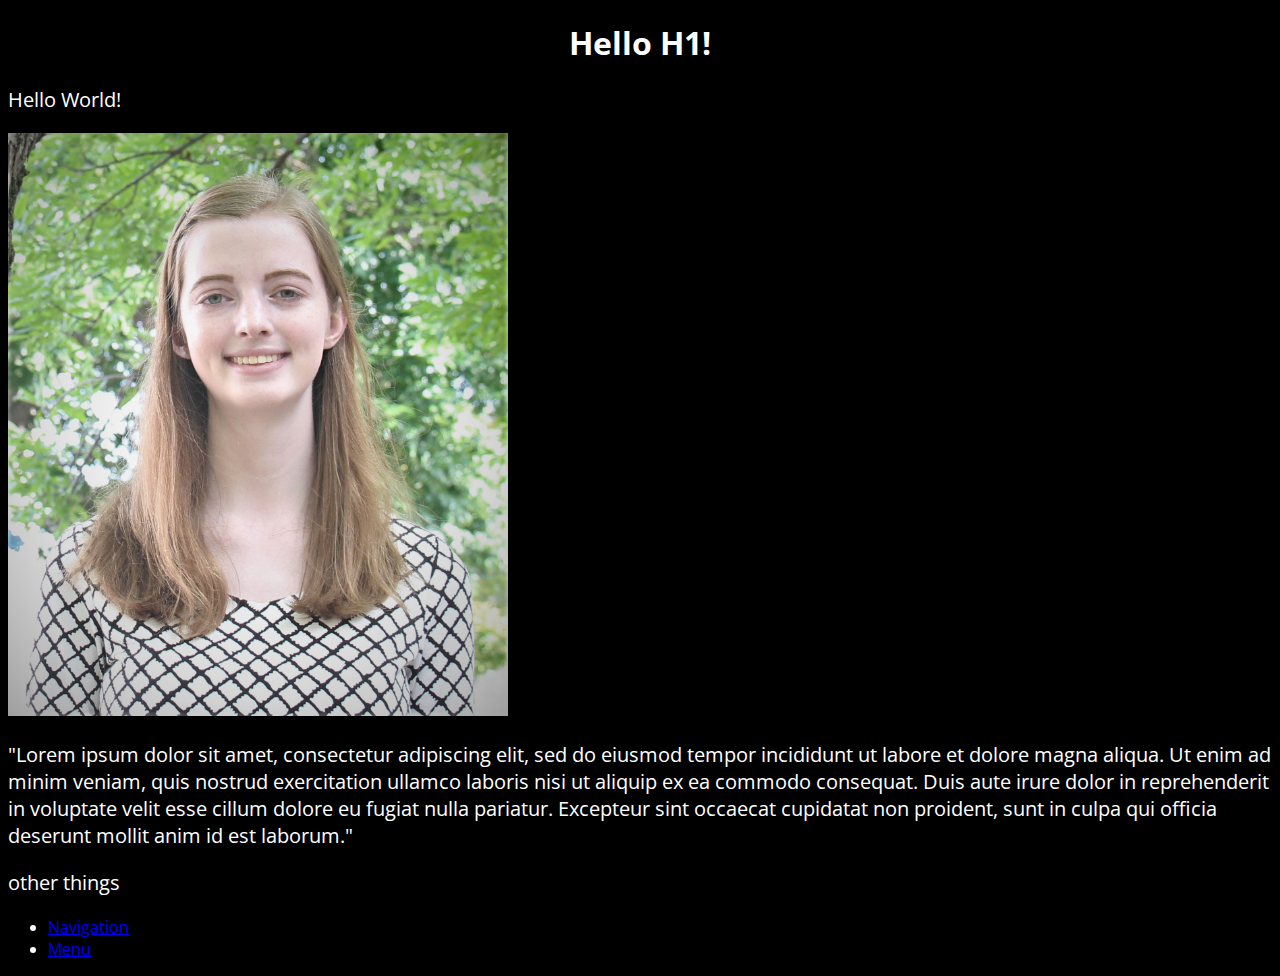
==== index.html @ 7ed91308 "positioning" ====
<!DOCTYPE html>
<html>
    <head>
        <title>Example</title>
        <link rel="stylesheet" href="main.css">
    </head>
    <body>
        <h1>Hello H1!</h1>
        <p>Hello World!</p>

        <div>
        <img src="headshot.jpg" alt="Headshot" style="width: 500px;">

        <p>"Lorem ipsum dolor sit amet, consectetur adipiscing elit, sed do eiusmod tempor incididunt ut labore et dolore magna aliqua. Ut enim ad minim veniam, quis nostrud exercitation ullamco laboris nisi ut aliquip ex ea commodo consequat. Duis aute irure dolor in reprehenderit in voluptate velit esse cillum dolore eu fugiat nulla pariatur. Excepteur sint occaecat cupidatat non proident, sunt in culpa qui officia deserunt mollit anim id est laborum."</p>

        </div>
        <p> other things </p>

        

        <nav>
            <ul>
                <li><a href="#">Navigation</a></li>
                <li><a href="#">Menu</a></li>
                
            </ul>
        </nav>

    </body>
</html>
---- main.css ----
@import url('https://fonts.googleapis.com/css?family=Open+Sans');
body{
	background-color: black;
	font-family: 'Open Sans', sans-serif;
	color: white;
}

h1 {
	color: white;
	font-family: 'Open Sans', sans-serif;
	text-align: center;
}

p {
	color: white;
	font-family: 'Open Sans', sans-serif;
	font-size: 20px;
}
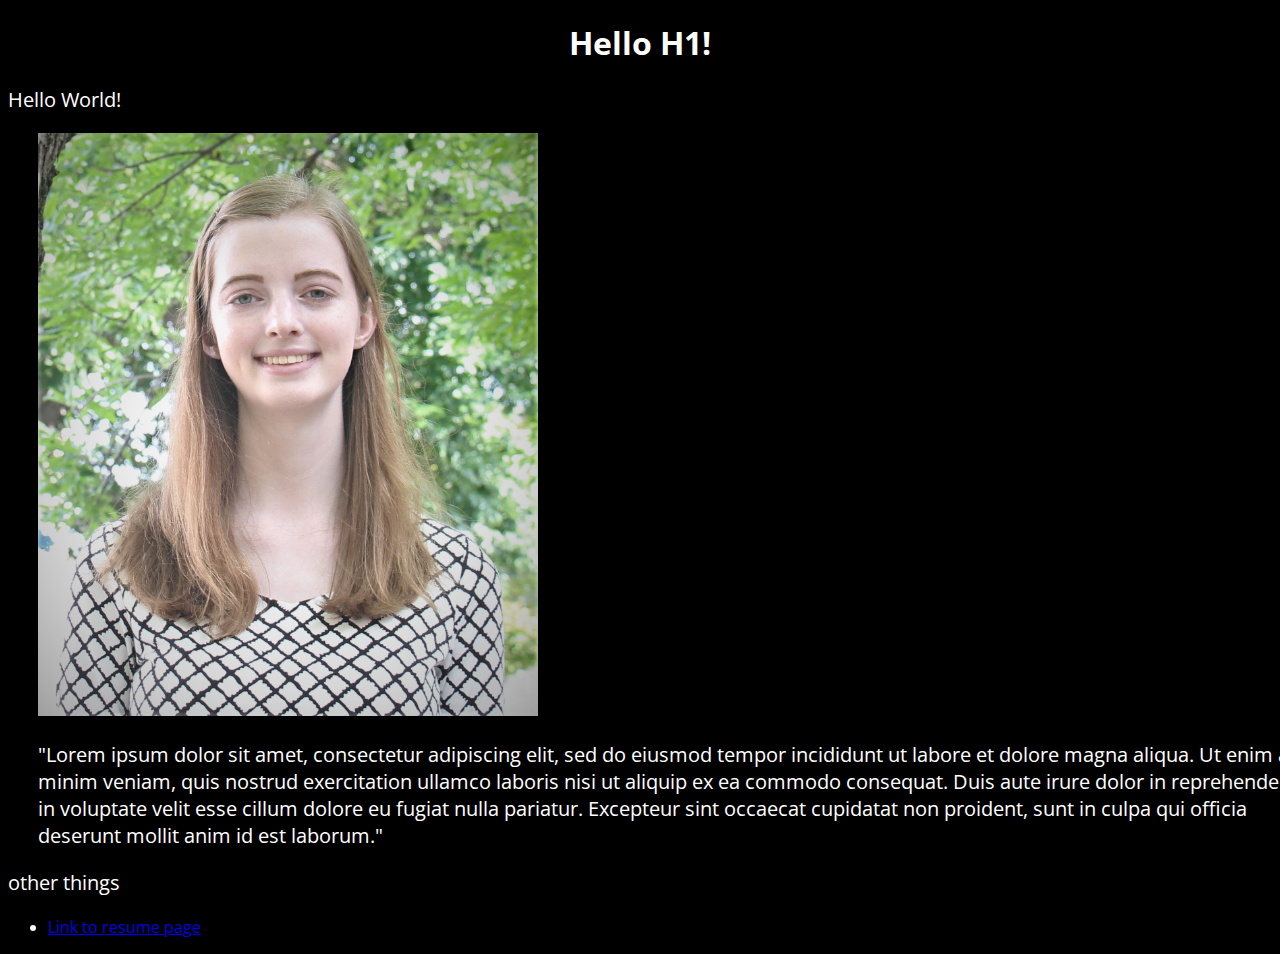
==== commit 49522ccb: "added resume page and nav" ====
--- a/index.html
+++ b/index.html
@@ -20,8 +20,7 @@
 
         <nav>
             <ul>
-                <li><a href="#">Navigation</a></li>
-                <li><a href="#">Menu</a></li>
+                <li><a href="resumepage.html" target="_self">Link to resume page</a> </a></li>
                 
             </ul>
         </nav>
--- a/main.css
+++ b/main.css
@@ -15,4 +15,11 @@
 	color: white;
 	font-family: 'Open Sans', sans-serif;
 	font-size: 20px;
+}
+
+div {
+	position: relative;
+	left: 30px;	
+
+
 }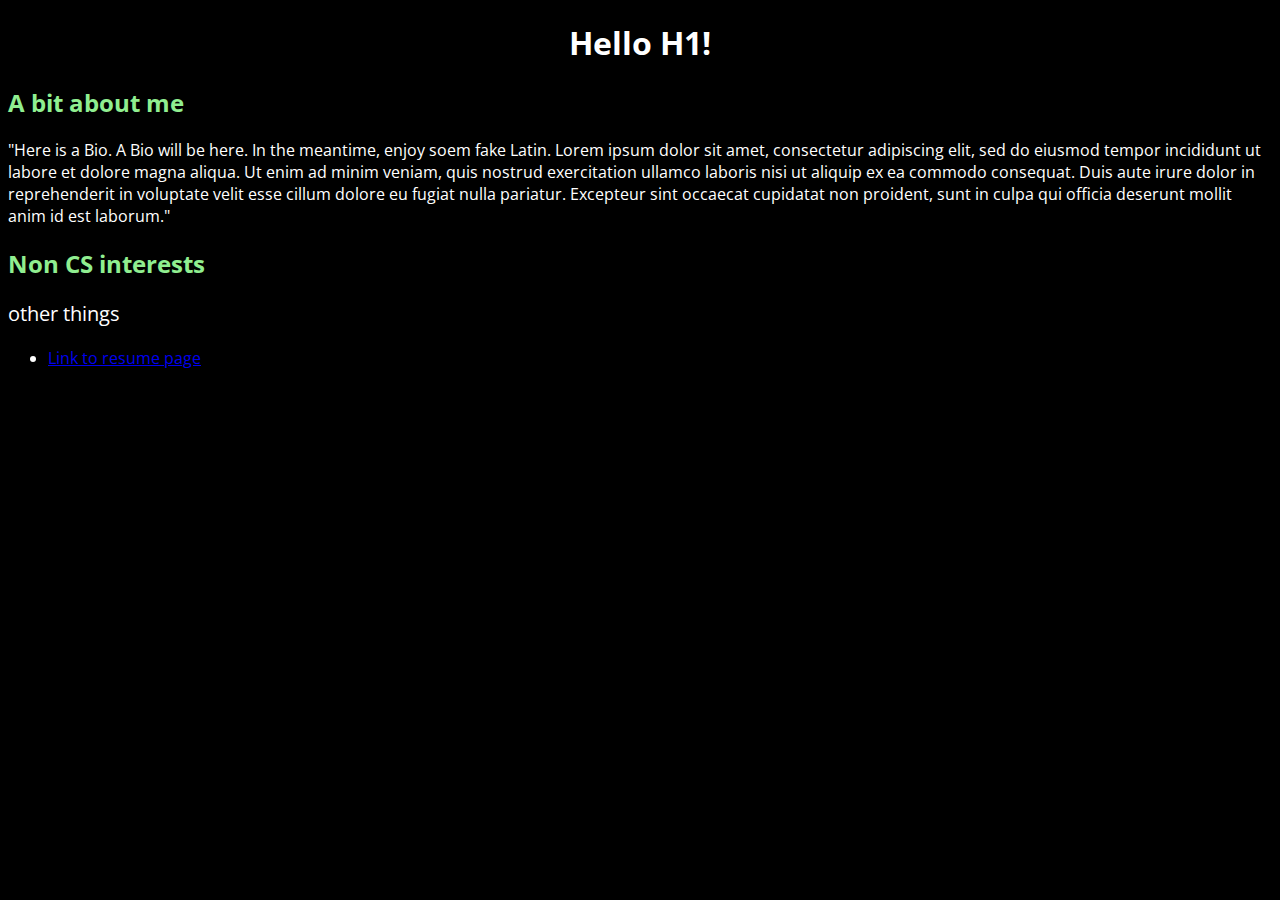
==== commit b833fc28: "resume page tweaking, added current courses and made selected project names into links" ====
--- a/index.html
+++ b/index.html
@@ -6,14 +6,15 @@
     </head>
     <body>
         <h1>Hello H1!</h1>
-        <p>Hello World!</p>
 
         <div>
-        <img src="headshot.jpg" alt="Headshot" style="width: 500px;">
+        <img.headshot src="headshot.jpg" alt="Headshot" >
 
-        <p>"Lorem ipsum dolor sit amet, consectetur adipiscing elit, sed do eiusmod tempor incididunt ut labore et dolore magna aliqua. Ut enim ad minim veniam, quis nostrud exercitation ullamco laboris nisi ut aliquip ex ea commodo consequat. Duis aute irure dolor in reprehenderit in voluptate velit esse cillum dolore eu fugiat nulla pariatur. Excepteur sint occaecat cupidatat non proident, sunt in culpa qui officia deserunt mollit anim id est laborum."</p>
+        <h2>A bit about me</h2>
+        <p.bio>"Here is a Bio. A Bio will be here. In the meantime, enjoy soem fake Latin. Lorem ipsum dolor sit amet, consectetur adipiscing elit, sed do eiusmod tempor incididunt ut labore et dolore magna aliqua. Ut enim ad minim veniam, quis nostrud exercitation ullamco laboris nisi ut aliquip ex ea commodo consequat. Duis aute irure dolor in reprehenderit in voluptate velit esse cillum dolore eu fugiat nulla pariatur. Excepteur sint occaecat cupidatat non proident, sunt in culpa qui officia deserunt mollit anim id est laborum."</p>
 
         </div>
+        <h2>Non CS interests</h2>
         <p> other things </p>
 
         
--- a/main.css
+++ b/main.css
@@ -1,8 +1,9 @@
 @import url('https://fonts.googleapis.com/css?family=Open+Sans');
 body{
 	background-color: black;
+	color: white;
 	font-family: 'Open Sans', sans-serif;
-	color: white;
+	text-align: left;
 }
 
 h1 {
@@ -11,15 +12,26 @@
 	text-align: center;
 }
 
+h2 {
+	color: lightgreen;
+	font-family: 'Open Sans', sans-serif;
+	text-align: left;
+}
+
 p {
 	color: white;
 	font-family: 'Open Sans', sans-serif;
 	font-size: 20px;
 }
 
-div {
+p.bio{
 	position: relative;
-	left: 30px;	
+	right: 250px;
+	
+}
 
-
+img.headshot{
+	position: relative;
+	width: 100px;
+	
 }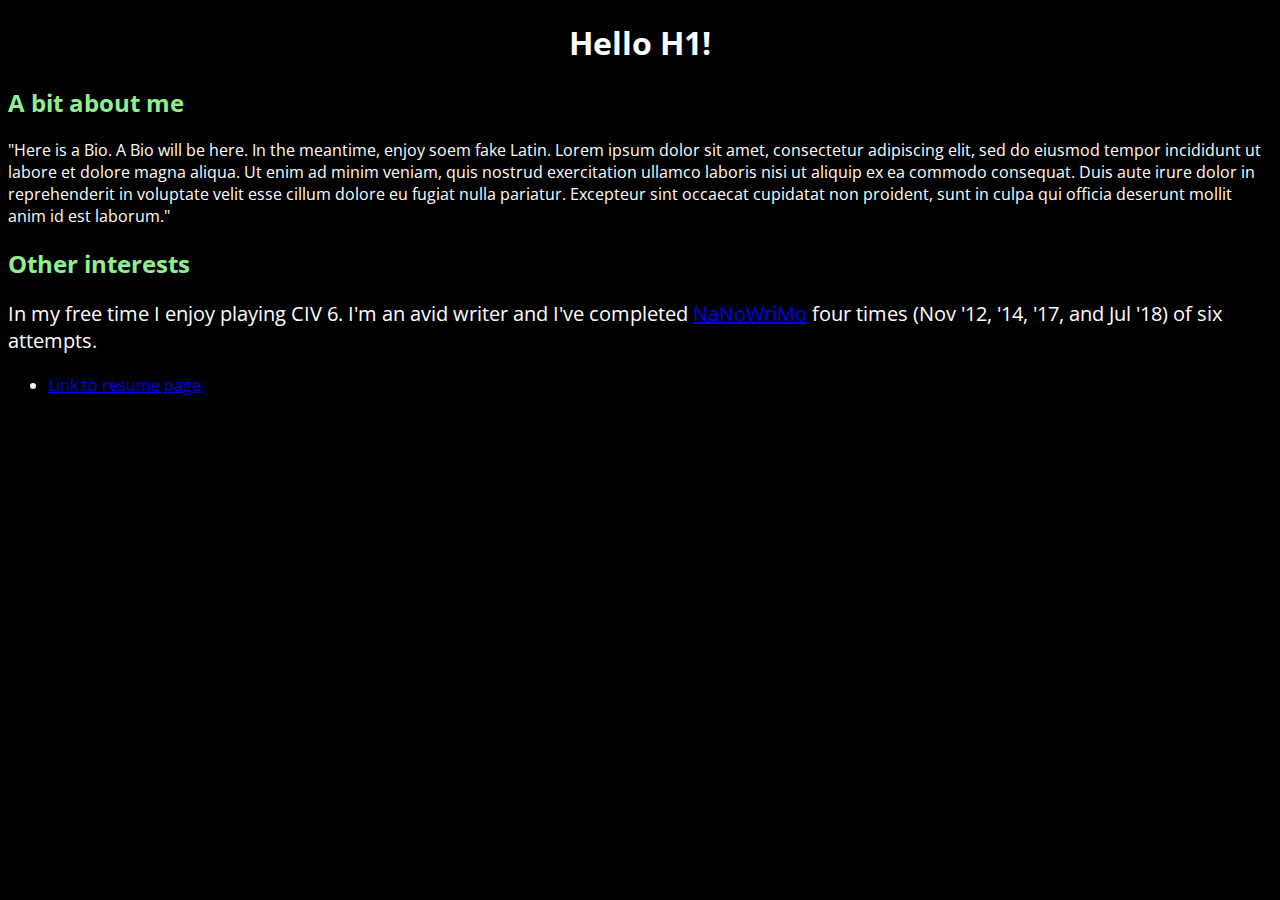
==== commit eb90deb1: "general tweaking, some bio writing" ====
--- a/index.html
+++ b/index.html
@@ -14,14 +14,14 @@
         <p.bio>"Here is a Bio. A Bio will be here. In the meantime, enjoy soem fake Latin. Lorem ipsum dolor sit amet, consectetur adipiscing elit, sed do eiusmod tempor incididunt ut labore et dolore magna aliqua. Ut enim ad minim veniam, quis nostrud exercitation ullamco laboris nisi ut aliquip ex ea commodo consequat. Duis aute irure dolor in reprehenderit in voluptate velit esse cillum dolore eu fugiat nulla pariatur. Excepteur sint occaecat cupidatat non proident, sunt in culpa qui officia deserunt mollit anim id est laborum."</p>
 
         </div>
-        <h2>Non CS interests</h2>
-        <p> other things </p>
+        <h2>Other interests</h2>
+        <p> In my free time I enjoy playing CIV 6. I'm an avid writer and I've completed <a href="https://nanowrimo.org/about" target="_self">NaNoWriMo</a> four times (Nov '12, '14, '17, and Jul '18) of six attempts.</p>
 
         
 
         <nav>
             <ul>
-                <li><a href="resumepage.html" target="_self">Link to resume page</a> </a></li>
+                <li><a href="resumepage.html" target="_self">Link to resume page</a> </li>
                 
             </ul>
         </nav>
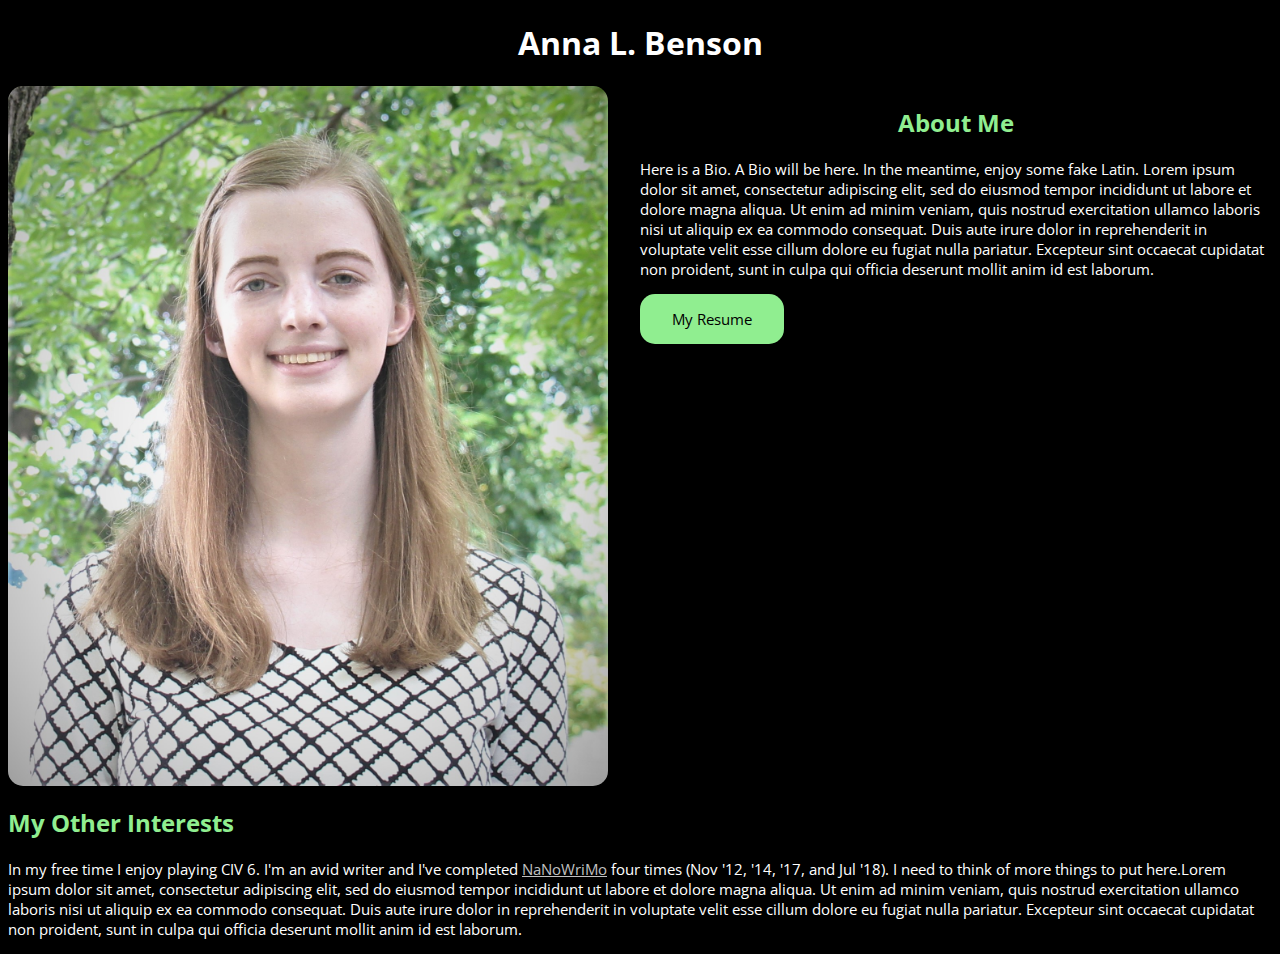
==== commit 2811c759: "tweaks, buttons, and columns" ====
--- a/index.html
+++ b/index.html
@@ -3,28 +3,27 @@
     <head>
         <title>Example</title>
         <link rel="stylesheet" href="main.css">
+
     </head>
     <body>
-        <h1>Hello H1!</h1>
+        <h1>Anna L. Benson</h1>
 
-        <div>
-        <img.headshot src="headshot.jpg" alt="Headshot" >
+        <div class="row">
+            <div class="column">
+                    <img src="headshot.jpg" alt="Headshot" >
+            </div>
+            <div class="column">
+                    <h2 class="bio">About Me</h2>
+                    <p class="bio">Here is a Bio. A Bio will be here. In the meantime, enjoy some fake Latin. Lorem ipsum dolor sit amet, consectetur adipiscing elit, sed do eiusmod tempor incididunt ut labore et dolore magna aliqua. Ut enim ad minim veniam, quis nostrud exercitation ullamco laboris nisi ut aliquip ex ea commodo consequat. Duis aute irure dolor in reprehenderit in voluptate velit esse cillum dolore eu fugiat nulla pariatur. Excepteur sint occaecat cupidatat non proident, sunt in culpa qui officia deserunt mollit anim id est laborum.</p>
 
-        <h2>A bit about me</h2>
-        <p.bio>"Here is a Bio. A Bio will be here. In the meantime, enjoy soem fake Latin. Lorem ipsum dolor sit amet, consectetur adipiscing elit, sed do eiusmod tempor incididunt ut labore et dolore magna aliqua. Ut enim ad minim veniam, quis nostrud exercitation ullamco laboris nisi ut aliquip ex ea commodo consequat. Duis aute irure dolor in reprehenderit in voluptate velit esse cillum dolore eu fugiat nulla pariatur. Excepteur sint occaecat cupidatat non proident, sunt in culpa qui officia deserunt mollit anim id est laborum."</p>
-
+                    <a href="resumepage.html" target="_self" class="button">My Resume</a>
+                    
+            </div>
         </div>
-        <h2>Other interests</h2>
-        <p> In my free time I enjoy playing CIV 6. I'm an avid writer and I've completed <a href="https://nanowrimo.org/about" target="_self">NaNoWriMo</a> four times (Nov '12, '14, '17, and Jul '18) of six attempts.</p>
-
         
-
-        <nav>
-            <ul>
-                <li><a href="resumepage.html" target="_self">Link to resume page</a> </li>
-                
-            </ul>
-        </nav>
+        <h2>My Other Interests</h2>
+        <p> In my free time I enjoy playing CIV 6. I'm an avid writer and I've completed <a href="https://nanowrimo.org/about" target="_self">NaNoWriMo</a> four times (Nov '12, '14, '17, and Jul '18). I need to think of more things to put here.Lorem ipsum dolor sit amet, consectetur adipiscing elit, sed do eiusmod tempor incididunt ut labore et dolore magna aliqua. Ut enim ad minim veniam, quis nostrud exercitation ullamco laboris nisi ut aliquip ex ea commodo consequat. Duis aute irure dolor in reprehenderit in voluptate velit esse cillum dolore eu fugiat nulla pariatur. Excepteur sint occaecat cupidatat non proident, sunt in culpa qui officia deserunt mollit anim id est laborum.</p>
+    
 
     </body>
 </html>--- a/main.css
+++ b/main.css
@@ -18,20 +18,78 @@
 	text-align: left;
 }
 
+h2.bio {
+	text-align: center;
+}
+
+
 p {
 	color: white;
 	font-family: 'Open Sans', sans-serif;
-	font-size: 20px;
+	font-size: 	15px;
+}
+
+p.contact {
+	color: white;
+	font-family: 'Open Sans', sans-serif;
+	text-align: center;
+	font-size: 15px;
 }
 
 p.bio{
-	position: relative;
-	right: 250px;
-	
+	vertical-align: middle ;
 }
 
-img.headshot{
-	position: relative;
-	width: 100px;
-	
-}+a {
+	color: silver;
+	font-family: 'Open Sans', sans-serif;
+	font-size: 15px;
+	text-align: center;
+}
+
+img{
+	border-radius: 15px;
+	max-width: 95%;
+	vertical-align: middle;
+}
+
+ul {
+	color: lightgreen;
+	list-style-type: circle;
+}
+
+
+
+/* two column layout; source : https://www.w3schools.com/howto/howto_css_two_columns.asp */
+
+.column {
+	float: left;
+	width: 50%;
+  }
+  
+  /* Clear floats after the columns */
+  .row:after {
+	content: "";
+	display: table;
+	clear: both;
+  }
+
+  /* end */
+
+/* button; source : https://www.w3schools.com/css/css3_buttons.asp */
+
+.button {
+	background-color: lightgreen; /* Green */
+	border: none;
+	color: black;
+	padding: 15px 32px;
+	text-align: center;
+	margin: 0 auto;
+	text-decoration: none;
+	display: inline-block;
+	font-size: 15px;
+	border-radius: 15px;
+  }
+
+/* end */
+
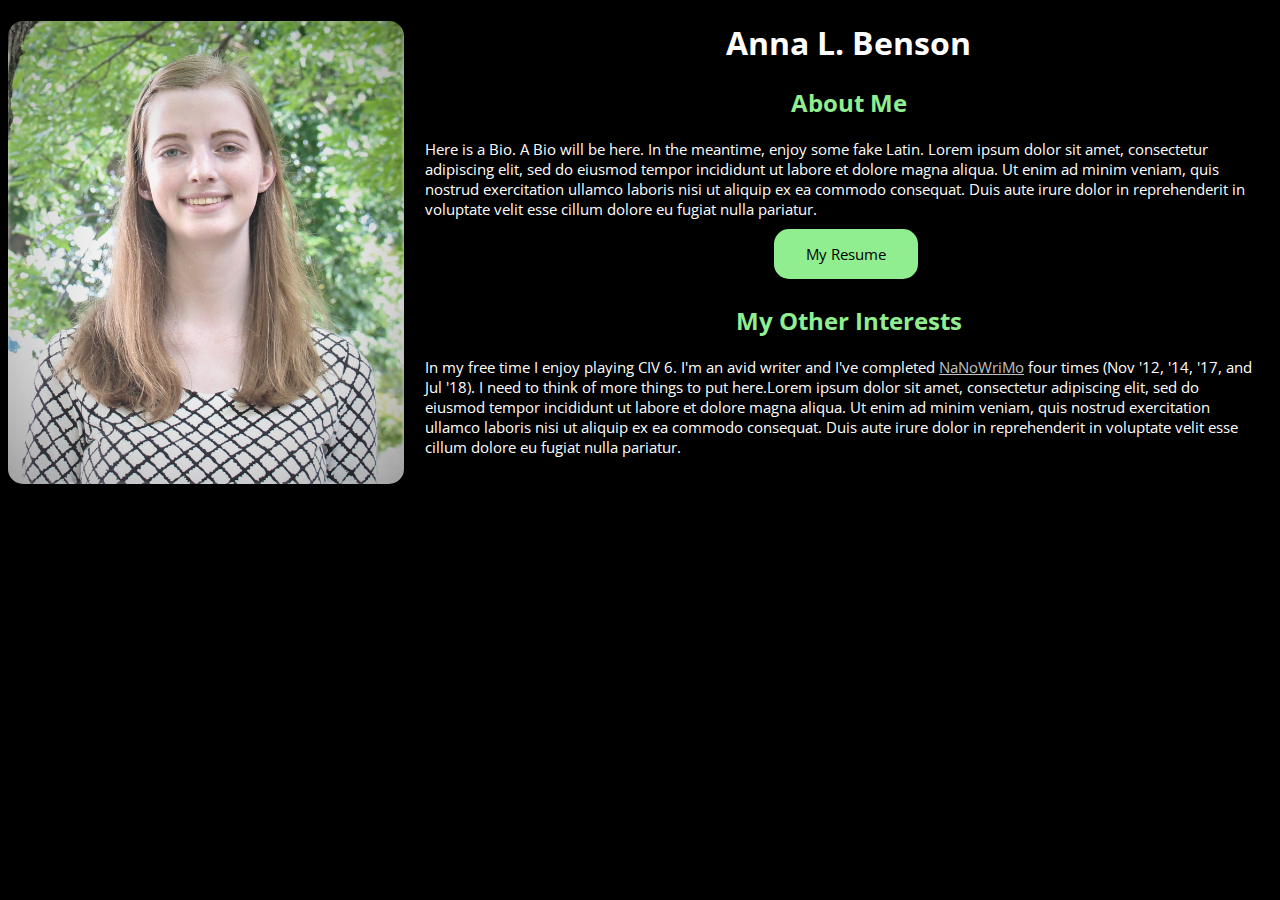
==== commit aaf57c41: "made changes based on peer and professor feedback" ====
--- a/index.html
+++ b/index.html
@@ -1,29 +1,44 @@
 <!DOCTYPE html>
-<html>
-    <head>
-        <title>Example</title>
-        <link rel="stylesheet" href="main.css">
+<html lang="en">
 
-    </head>
-    <body>
-        <h1>Anna L. Benson</h1>
+<head>
+    <title>About Me</title>
+    <link rel="stylesheet" href="main.css">
 
-        <div class="row">
-            <div class="column">
-                    <img src="headshot.jpg" alt="Headshot" >
+</head>
+
+<body>
+    
+    <div class="row">
+        <div class="column">
+            <img src="headshot.jpg" alt="Headshot">
+        </div>
+        <div>
+            <h1>Anna L. Benson</h1>
+            <h2 class="centered">About Me</h2>
+            <p class="bio">Here is a Bio. A Bio will be here. In the meantime, enjoy some fake Latin. Lorem ipsum dolor
+                sit amet, consectetur adipiscing elit, sed do eiusmod tempor incididunt ut labore et dolore magna
+                aliqua. Ut enim ad minim veniam, quis nostrud exercitation ullamco laboris nisi ut aliquip ex ea commodo
+                consequat. Duis aute irure dolor in reprehenderit in voluptate velit esse cillum dolore eu fugiat nulla
+                pariatur.</p>
+
+            <div class="centered">
+            <a href="resumepage.html" target="_self" class="button">My Resume</a>
             </div>
-            <div class="column">
-                    <h2 class="bio">About Me</h2>
-                    <p class="bio">Here is a Bio. A Bio will be here. In the meantime, enjoy some fake Latin. Lorem ipsum dolor sit amet, consectetur adipiscing elit, sed do eiusmod tempor incididunt ut labore et dolore magna aliqua. Ut enim ad minim veniam, quis nostrud exercitation ullamco laboris nisi ut aliquip ex ea commodo consequat. Duis aute irure dolor in reprehenderit in voluptate velit esse cillum dolore eu fugiat nulla pariatur. Excepteur sint occaecat cupidatat non proident, sunt in culpa qui officia deserunt mollit anim id est laborum.</p>
 
-                    <a href="resumepage.html" target="_self" class="button">My Resume</a>
-                    
-            </div>
+            <h2 class="centered">My Other Interests</h2>
+            <p> In my free time I enjoy playing CIV 6. I'm an avid writer and I've completed <a
+                    href="https://nanowrimo.org/about" target="_self">NaNoWriMo</a> four times (Nov '12, '14, '17, and
+                Jul '18). I need to think of more things to put here.Lorem ipsum dolor sit amet, consectetur adipiscing
+                elit, sed do eiusmod tempor incididunt ut labore et dolore magna aliqua. Ut enim ad minim veniam, quis
+                nostrud exercitation ullamco laboris nisi ut aliquip ex ea commodo consequat. Duis aute irure dolor in
+                reprehenderit in voluptate velit esse cillum dolore eu fugiat nulla pariatur.</p>
         </div>
-        
-        <h2>My Other Interests</h2>
-        <p> In my free time I enjoy playing CIV 6. I'm an avid writer and I've completed <a href="https://nanowrimo.org/about" target="_self">NaNoWriMo</a> four times (Nov '12, '14, '17, and Jul '18). I need to think of more things to put here.Lorem ipsum dolor sit amet, consectetur adipiscing elit, sed do eiusmod tempor incididunt ut labore et dolore magna aliqua. Ut enim ad minim veniam, quis nostrud exercitation ullamco laboris nisi ut aliquip ex ea commodo consequat. Duis aute irure dolor in reprehenderit in voluptate velit esse cillum dolore eu fugiat nulla pariatur. Excepteur sint occaecat cupidatat non proident, sunt in culpa qui officia deserunt mollit anim id est laborum.</p>
-    
+    </div>
 
-    </body>
+
+
+
+</body>
+
 </html>--- a/main.css
+++ b/main.css
@@ -18,15 +18,15 @@
 	text-align: left;
 }
 
-h2.bio {
+h2.centered {
 	text-align: center;
 }
-
 
 p {
 	color: white;
 	font-family: 'Open Sans', sans-serif;
 	font-size: 	15px;
+	margin: 0px 10px;
 }
 
 p.contact {
@@ -38,6 +38,16 @@
 
 p.bio{
 	vertical-align: middle ;
+	margin: 0px 10px;
+}
+
+p.bold{
+	font-weight: bold;
+	
+}
+span.italic{
+	font-style: italic;  
+	font-weight: normal;
 }
 
 a {
@@ -58,13 +68,16 @@
 	list-style-type: circle;
 }
 
-
+div.centered{
+	text-align: center;
+	margin: 5px 5px;
+}
 
 /* two column layout; source : https://www.w3schools.com/howto/howto_css_two_columns.asp */
 
 .column {
 	float: left;
-	width: 50%;
+	width: 33%;
   }
   
   /* Clear floats after the columns */
@@ -79,7 +92,7 @@
 /* button; source : https://www.w3schools.com/css/css3_buttons.asp */
 
 .button {
-	background-color: lightgreen; /* Green */
+	background-color: lightgreen;
 	border: none;
 	color: black;
 	padding: 15px 32px;
@@ -89,7 +102,7 @@
 	display: inline-block;
 	font-size: 15px;
 	border-radius: 15px;
+	margin: 5px 5px;
   }
 
 /* end */
-
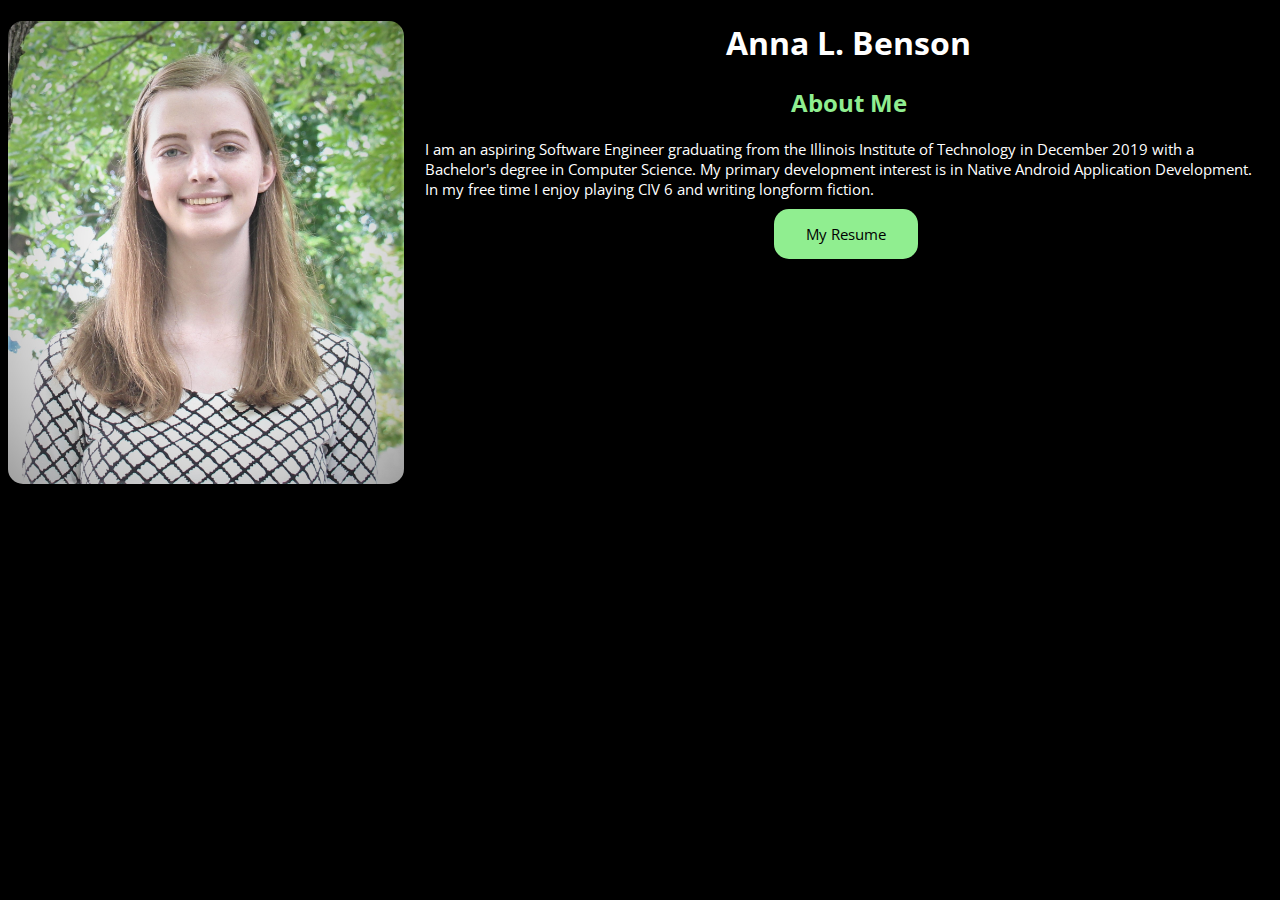
==== commit aeab0a3c: "final changes" ====
--- a/index.html
+++ b/index.html
@@ -16,23 +16,12 @@
         <div>
             <h1>Anna L. Benson</h1>
             <h2 class="centered">About Me</h2>
-            <p class="bio">Here is a Bio. A Bio will be here. In the meantime, enjoy some fake Latin. Lorem ipsum dolor
-                sit amet, consectetur adipiscing elit, sed do eiusmod tempor incididunt ut labore et dolore magna
-                aliqua. Ut enim ad minim veniam, quis nostrud exercitation ullamco laboris nisi ut aliquip ex ea commodo
-                consequat. Duis aute irure dolor in reprehenderit in voluptate velit esse cillum dolore eu fugiat nulla
-                pariatur.</p>
+            <p class="bio">I am an aspiring Software Engineer graduating from the Illinois Institute of Technology in December 2019 with a Bachelor's degree in Computer Science. My primary development interest is in Native Android Application Development. In my free time I enjoy playing CIV 6 and writing longform fiction.</p>
 
             <div class="centered">
             <a href="resumepage.html" target="_self" class="button">My Resume</a>
             </div>
 
-            <h2 class="centered">My Other Interests</h2>
-            <p> In my free time I enjoy playing CIV 6. I'm an avid writer and I've completed <a
-                    href="https://nanowrimo.org/about" target="_self">NaNoWriMo</a> four times (Nov '12, '14, '17, and
-                Jul '18). I need to think of more things to put here.Lorem ipsum dolor sit amet, consectetur adipiscing
-                elit, sed do eiusmod tempor incididunt ut labore et dolore magna aliqua. Ut enim ad minim veniam, quis
-                nostrud exercitation ullamco laboris nisi ut aliquip ex ea commodo consequat. Duis aute irure dolor in
-                reprehenderit in voluptate velit esse cillum dolore eu fugiat nulla pariatur.</p>
         </div>
     </div>
 
